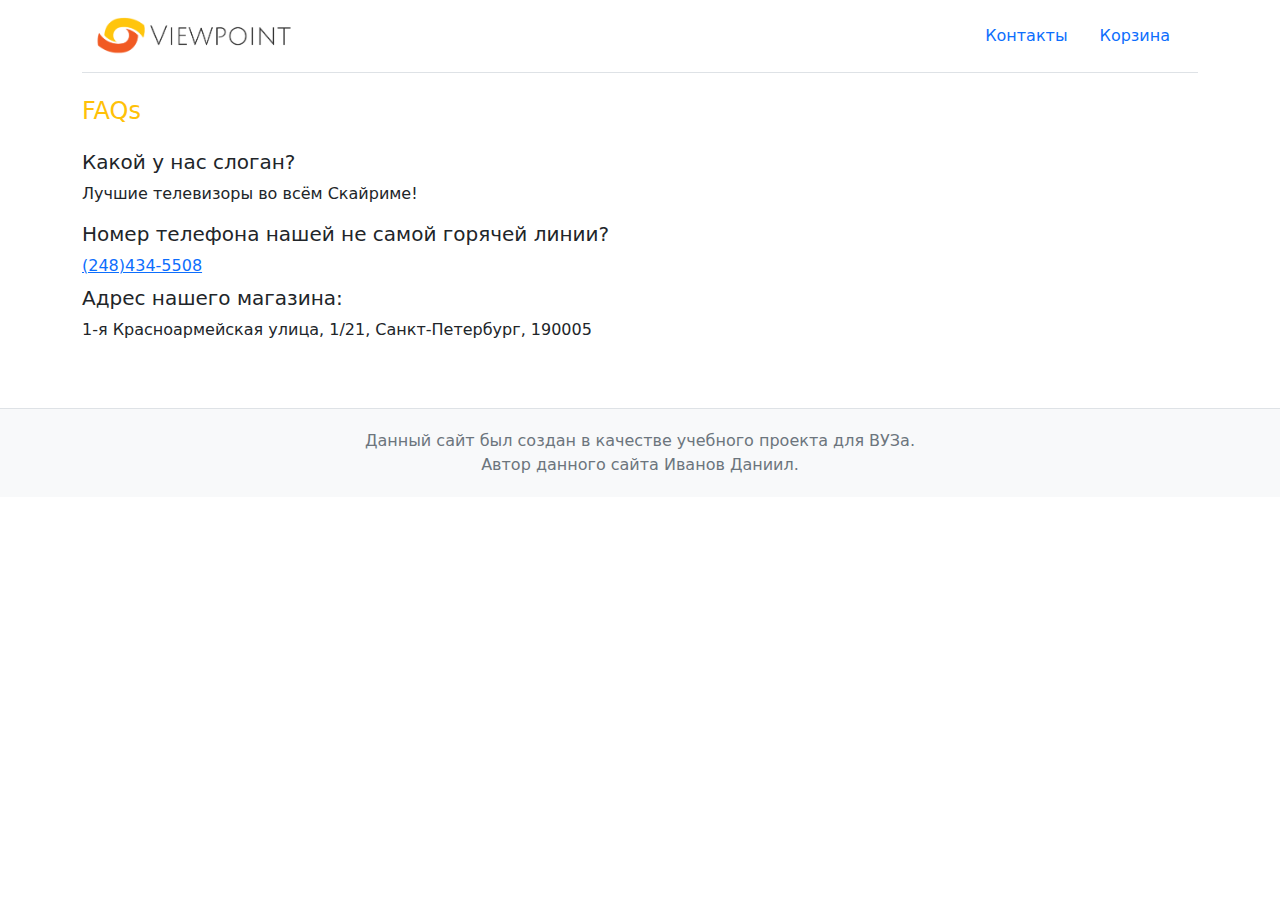
==== contact.html @ 5d086e63 "Add files via upload" ====
<!doctype html>
<html lang="ru">

<head>
    <meta charset="utf-8">
    <meta name="viewport" content="width=device-width, initial-scale=1">
    <title>ViewPoint</title>
    <link rel="stylesheet" href="css/styles.css">
    <link rel="stylesheet" href="css/bootstrap.min.css">
</head>

<body>
    <div class="container">
        <header class="d-flex flex-wrap justify-content-center py-3 mb-4 border-bottom container">
            <a href="index.html" class="d-flex align-items-center mb-3 mb-md-0 me-md-auto link-body-emphasis text-decoration-none">
                <img src="images/Logo.png" alt="ViewPoint" width="200">
            </a>
            
            <ul class="nav nav-pills">
                <li class="nav-item"><a href="contact.html" class="nav-link">Контакты</a></li>
                <li class="nav-item"><a href="cart.html" class="nav-link">Корзина</a></li>
            </ul>
        </header>
    </div>

    <main>
        <div class="container">
            <h4 class="text-warning my-4" style="margin-bottom: 0;">FAQs</h4>
            
            <div class="row">
              <div class="col-sm-8 col-md-6">
                <h5 class="text-gray">Какой у нас слоган?</h5>
                <p class="text-gray-50" style="white-space: pre-line">Лучшие телевизоры во всём Скайриме!</p>
              </div>
            </div>
    
            <div class="row">
              <div class="col-sm-8 col-md-6">
                <h5 class="text-gray">Номер телефона нашей не самой горячей линии?</h5>
                <a class="text-gray-50" style="white-space: pre-line;" href="https://youtu.be/dQw4w9WgXcQ">(248)434-5508</a>
              </div>
            </div>
    
            <div class="row">
              <div class="col-sm-8 col-md-6">
                <h5 class="text-gray my-2">Адрес нашего магазина:</h5>
                <p class="text-gray-50" style="white-space: pre-line">1-я Красноармейская улица, 1/21, Санкт-Петербург, 190005</p>
              </div>
            </div>
          </div>

          <script type="text/javascript" charset="utf-8" async src="https://api-maps.yandex.ru/services/constructor/1.0/js/?um=constructor%3A982f7edecb308fc3fa313dc60bc2522c0b5c509b6ce43c6d4a7042a20377c55c&amp;width=566&amp;height=447&amp;lang=ru_RU&amp;scroll=true"></script>
    </main>

    <footer>
        Данный сайт был создан в качестве учебного проекта для ВУЗа. <br>
        Автор данного сайта Иванов Даниил.
    </footer>

</body>

</html>
---- css/styles.css ----
.carousel li a, .product a{
    text-decoration: none;
    color: black;
}

main {
    max-width: 1320px;
    width: 100%;
    height: 100%;
    margin: auto;
    padding: 0;
}

.outer-carousel {
    background-color: aqua;
}

.carousel {
    height: 100%;
}

.carousel ul {
    list-style-type: none;
    display: flex;
    align-items: center;
    justify-content: center;
}

.carousel li {
    display: inline-block;
    background-color: white;
    margin: 5px;
    width: 230px;
    height: 220px;
}

.carousel li button {
    height: 100%;
}

.tv-name, .tv-price {
    margin: 0px;
    padding: 0px;
}

.tv-name {
    display: -webkit-box;
    line-clamp: 3;
    -webkit-line-clamp: 3;
    -webkit-box-orient: vertical;
    overflow: hidden;
    text-overflow: ellipsis;
    
}

.tv-price {
    font-size: 24px;
}

.carousel img {
    max-width: 150px;
    margin: auto;
}

.carousel img, .product img{
    width: 100%;
}

.product-grid {
    display: grid;
    grid-template-columns: 1fr 1fr 1fr 1fr 1fr;
    column-gap: 30px;
    row-gap: 30px;
    margin: 10px;
}

.product {
    background-color: white;
    height: 100%;
    width: 100%;
}

.product:hover {
    box-shadow: 0 0 10px rgba(36, 36, 36, 0.5);
}

.layout-grid {
    display: grid;
    grid-template-columns: 500px 1fr;
    column-gap: 100px;
    padding-bottom: 20px;
    margin: 10px;
}

.product-name {
    font-size: x-large;
    font-weight: bold;
    margin-left: 10px;
}

.product-image {
    width: 100%;
    height: 100%;
}

.product-info-container {
    background-color: #fff;
    border-radius: 8px;
    box-shadow: 0 2px 4px rgba(0, 0, 0, 0.1);
    margin: 20px 50px;
    padding: 30px;
}

.product-info-title {
    color: #333;
    font-size: 24px;
    margin-bottom: 20px;
    padding-bottom: 10px;
    border-bottom: 2px solid #e0e0e0;
}

.product-info-content {
    font-size: 16px;
    line-height: 1.6;
}

.info-row {
    display: flex;
    margin-bottom: 15px;
    padding: 10px;
    background-color: #f8f9fa;
    border-radius: 6px;
    transition: background-color 0.2s ease;
}

.info-row:hover {
    background-color: #e9ecef;
}

.info-label {
    flex: 0 0 200px;
    font-weight: 600;
    color: #495057;
}

.info-value {
    flex: 1;
    color: #212529;
}

#price {
    display: flex;
    align-items: end;
    justify-content: center;
    margin-bottom: 10px;
    font-size: xx-large;
    font-weight: bolder;
}

.buy-field {
    display: grid;
    max-width: 300px;
    grid-template-rows: 100px 50px;
}

.signup-login-window {
    height: 500px;
    justify-content: center;
    align-items: center;
    background-color: lightgray;
}

footer {
    background-color: #f8f9fa;
    padding: 20px;
    text-align: center;
    margin-top: 50px;
    border-top: 1px solid #dee2e6;
    color: #6c757d;
}

#cart-items {
    max-width: 1200px;
    margin: auto;
    padding: 20px;
    border: 1px solid #ccc;
    border-radius: 5px;
    background-color: #f9f9f9;
}

.cart-item h4 {
    margin: auto;
}

.cart-item p {
    font-size: 1.5em;
    color: #333;
    margin: auto;
}

.cart-item button {
    margin: auto;
}

.cart-item {
    display: grid;
    grid-template-columns: 1fr 200px 100px;
    margin-bottom: 20px;
    padding: 10px;
    border: 1px solid #ddd;
    border-radius: 5px;
    background-color: #fff;
}

#cart-total {
    font-size: x-large;
    padding: 10px 50px;
}

#checkout {
    display: block;
    padding: 10px;
    margin: 5px 50px;
}

.payment-form {
    max-width: 600px;
    margin: 20px auto;
    padding: 20px;
    background-color: #fff;
    border-radius: 5px;
    box-shadow: 0 0 10px rgba(0, 0, 0, 0.1);
}
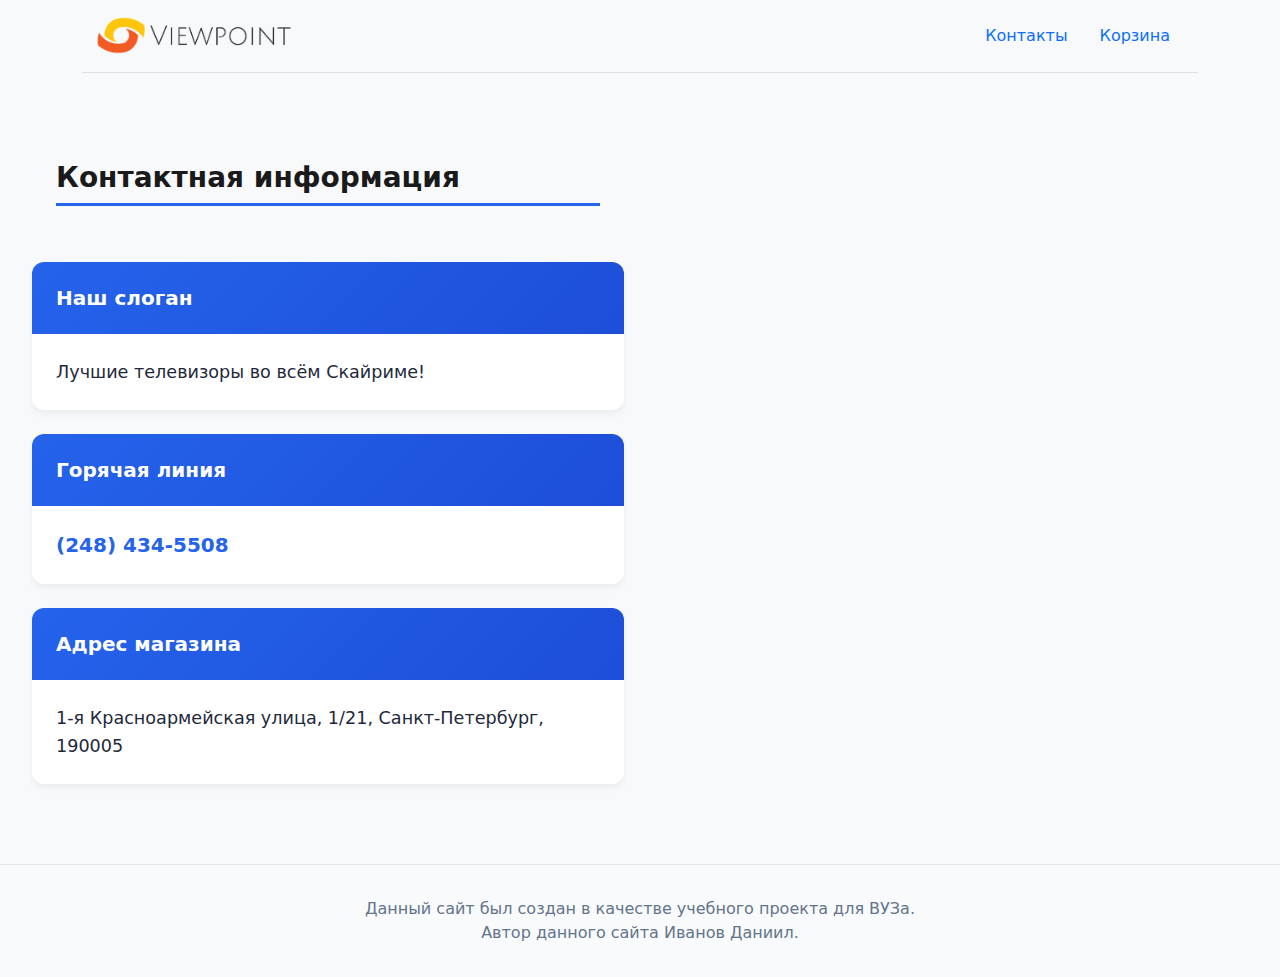
==== commit afcf307a: "Update contact.html" ====
--- a/contact.html
+++ b/contact.html
@@ -9,7 +9,7 @@
     <link rel="stylesheet" href="css/bootstrap.min.css">
 </head>
 
-<body>
+<body class="bg-light">
     <div class="container">
         <header class="d-flex flex-wrap justify-content-center py-3 mb-4 border-bottom container">
             <a href="index.html" class="d-flex align-items-center mb-3 mb-md-0 me-md-auto link-body-emphasis text-decoration-none">
@@ -24,39 +24,47 @@
     </div>
 
     <main>
-        <div class="container">
-            <h4 class="text-warning my-4" style="margin-bottom: 0;">FAQs</h4>
-            
-            <div class="row">
-              <div class="col-sm-8 col-md-6">
-                <h5 class="text-gray">Какой у нас слоган?</h5>
-                <p class="text-gray-50" style="white-space: pre-line">Лучшие телевизоры во всём Скайриме!</p>
-              </div>
+        <div class="contact-container">
+            <div class="contact-info">
+                <h2 class="section-title">Контактная информация</h2>
+                
+                <div class="info-card">
+                    <div class="info-card-header">
+                        <h3>Наш слоган</h3>
+                    </div>
+                    <div class="info-card-body">
+                        <p>Лучшие телевизоры во всём Скайриме!</p>
+                    </div>
+                </div>
+
+                <div class="info-card">
+                    <div class="info-card-header">
+                        <h3>Горячая линия</h3>
+                    </div>
+                    <div class="info-card-body">
+                        <a href="https://youtu.be/dQw4w9WgXcQ" class="phone-link">(248) 434-5508</a>
+                    </div>
+                </div>
+
+                <div class="info-card">
+                    <div class="info-card-header">
+                        <h3>Адрес магазина</h3>
+                    </div>
+                    <div class="info-card-body">
+                        <p>1-я Красноармейская улица, 1/21, Санкт-Петербург, 190005</p>
+                    </div>
+                </div>
             </div>
-    
-            <div class="row">
-              <div class="col-sm-8 col-md-6">
-                <h5 class="text-gray">Номер телефона нашей не самой горячей линии?</h5>
-                <a class="text-gray-50" style="white-space: pre-line;" href="https://youtu.be/dQw4w9WgXcQ">(248)434-5508</a>
-              </div>
+
+            <div class="map-container">
+                <script type="text/javascript" charset="utf-8" async src="https://api-maps.yandex.ru/services/constructor/1.0/js/?um=constructor%3A982f7edecb308fc3fa313dc60bc2522c0b5c509b6ce43c6d4a7042a20377c55c&amp;width=100%&amp;height=400&amp;lang=ru_RU&amp;scroll=true"></script>
             </div>
-    
-            <div class="row">
-              <div class="col-sm-8 col-md-6">
-                <h5 class="text-gray my-2">Адрес нашего магазина:</h5>
-                <p class="text-gray-50" style="white-space: pre-line">1-я Красноармейская улица, 1/21, Санкт-Петербург, 190005</p>
-              </div>
-            </div>
-          </div>
-
-          <script type="text/javascript" charset="utf-8" async src="https://api-maps.yandex.ru/services/constructor/1.0/js/?um=constructor%3A982f7edecb308fc3fa313dc60bc2522c0b5c509b6ce43c6d4a7042a20377c55c&amp;width=566&amp;height=447&amp;lang=ru_RU&amp;scroll=true"></script>
+        </div>
     </main>
 
     <footer>
         Данный сайт был создан в качестве учебного проекта для ВУЗа. <br>
         Автор данного сайта Иванов Даниил.
     </footer>
-
 </body>
-
-</html>+</html>
--- a/css/styles.css
+++ b/css/styles.css
@@ -1,4 +1,4 @@
-.carousel li a, .product a{
+.carousel li a, .product a {
     text-decoration: none;
     color: black;
 }
@@ -12,11 +12,15 @@
 }
 
 .outer-carousel {
-    background-color: aqua;
+    background: linear-gradient(135deg, #f5f7fa 0%, #c3cfe2 100%);
+    border-radius: 15px;
+    box-shadow: 0 4px 6px rgba(0, 0, 0, 0.1);
+    margin-bottom: 2rem;
 }
 
 .carousel {
     height: 100%;
+    padding: 1rem;
 }
 
 .carousel ul {
@@ -24,23 +28,45 @@
     display: flex;
     align-items: center;
     justify-content: center;
+    padding: 0;
+    margin: 0;
+    flex-wrap: wrap;
+    gap: 1rem;
 }
 
 .carousel li {
     display: inline-block;
     background-color: white;
-    margin: 5px;
+    margin: 0;
     width: 230px;
-    height: 220px;
+    height: 280px;
+    border-radius: 10px;
+    box-shadow: 0 2px 4px rgba(0, 0, 0, 0.05);
+    transition: transform 0.2s ease, box-shadow 0.2s ease;
+    flex: 0 0 auto;
+}
+
+.carousel li:hover {
+    transform: translateY(-5px);
+    box-shadow: 0 4px 8px rgba(0, 0, 0, 0.1);
 }
 
 .carousel li button {
     height: 100%;
+    width: 100%;
+    border: none;
+    background: none;
+    padding: 1rem;
+    cursor: pointer;
+    border-radius: 10px;
+    display: flex;
+    flex-direction: column;
+    justify-content: space-between;
 }
 
 .tv-name, .tv-price {
-    margin: 0px;
-    padding: 0px;
+    margin: 0;
+    padding: 0;
 }
 
 .tv-name {
@@ -50,184 +76,427 @@
     -webkit-box-orient: vertical;
     overflow: hidden;
     text-overflow: ellipsis;
-    
+    font-size: 0.9rem;
+    color: #333;
+    margin-top: 0.5rem;
+    flex-grow: 1;
 }
 
 .tv-price {
-    font-size: 24px;
+    font-size: 1.5rem;
+    font-weight: 600;
+    color: #2563eb;
+    margin-top: 0.5rem;
+    padding-top: 0.5rem;
+    border-top: 1px solid #e5e7eb;
 }
 
 .carousel img {
     max-width: 150px;
+    height: 120px;
     margin: auto;
-}
-
-.carousel img, .product img{
+    transition: transform 0.2s ease;
+    object-fit: contain;
+}
+
+.carousel img:hover {
+    transform: scale(1.05);
+}
+
+.carousel img, .product img {
     width: 100%;
+    object-fit: contain;
 }
 
 .product-grid {
     display: grid;
-    grid-template-columns: 1fr 1fr 1fr 1fr 1fr;
-    column-gap: 30px;
-    row-gap: 30px;
-    margin: 10px;
+    grid-template-columns: repeat(auto-fill, minmax(240px, 1fr));
+    gap: 1.5rem;
+    padding: 1rem;
 }
 
 .product {
     background-color: white;
     height: 100%;
     width: 100%;
+    border: none;
+    border-radius: 12px;
+    padding: 1rem;
+    box-shadow: 0 2px 4px rgba(0, 0, 0, 0.05);
+    transition: transform 0.2s ease, box-shadow 0.2s ease;
+    cursor: pointer;
 }
 
 .product:hover {
-    box-shadow: 0 0 10px rgba(36, 36, 36, 0.5);
-}
-
-.layout-grid {
+    transform: translateY(-5px);
+    box-shadow: 0 8px 16px rgba(0, 0, 0, 0.1);
+}
+
+.product-header {
+    background: white;
+    padding: 2rem;
+    margin-bottom: 2rem;
+    border-radius: 12px;
+    box-shadow: 0 2px 4px rgba(0, 0, 0, 0.05);
+}
+
+.product-title {
+    font-size: 2rem;
+    font-weight: 600;
+    color: #1a1a1a;
+    margin: 0;
+    line-height: 1.3;
+}
+
+.product-layout {
     display: grid;
-    grid-template-columns: 500px 1fr;
-    column-gap: 100px;
-    padding-bottom: 20px;
-    margin: 10px;
-}
-
-.product-name {
-    font-size: x-large;
-    font-weight: bold;
-    margin-left: 10px;
+    grid-template-columns: 2fr 1fr;
+    gap: 2rem;
+    margin: 0 1rem 2rem 1rem;
+}
+
+.product-image-container {
+    background: white;
+    padding: 2rem;
+    border-radius: 12px;
+    box-shadow: 0 2px 4px rgba(0, 0, 0, 0.05);
+    display: flex;
+    align-items: center;
+    justify-content: center;
 }
 
 .product-image {
+    max-width: 100%;
+    max-height: 500px;
+    object-fit: contain;
+}
+
+.product-buy-container {
+    background: white;
+    padding: 2rem;
+    border-radius: 12px;
+    box-shadow: 0 2px 4px rgba(0, 0, 0, 0.05);
+    height: fit-content;
+}
+
+.price-tag {
+    font-size: 2.5rem;
+    font-weight: 700;
+    color: #2563eb;
+    margin-bottom: 1.5rem;
+    text-align: center;
+}
+
+.price-tag::after {
+    content: " ₽";
+    font-size: 2rem;
+}
+
+.btn-buy {
     width: 100%;
-    height: 100%;
+    padding: 1rem;
+    font-size: 1.25rem;
+    font-weight: 600;
+    text-transform: uppercase;
+    letter-spacing: 0.05em;
+    background: #2563eb;
+    border: none;
+    transition: all 0.2s ease;
+}
+
+.btn-buy:hover {
+    background: #1d4ed8;
+    transform: translateY(-2px);
+    box-shadow: 0 4px 6px rgba(37, 99, 235, 0.2);
 }
 
 .product-info-container {
     background-color: #fff;
-    border-radius: 8px;
-    box-shadow: 0 2px 4px rgba(0, 0, 0, 0.1);
-    margin: 20px 50px;
-    padding: 30px;
+    border-radius: 12px;
+    box-shadow: 0 2px 8px rgba(0, 0, 0, 0.05);
+    margin: 1.5rem;
+    padding: 2rem;
 }
 
 .product-info-title {
-    color: #333;
-    font-size: 24px;
-    margin-bottom: 20px;
-    padding-bottom: 10px;
-    border-bottom: 2px solid #e0e0e0;
+    color: #1a1a1a;
+    font-size: 1.5rem;
+    font-weight: 600;
+    margin-bottom: 1.5rem;
+    padding-bottom: 1rem;
+    border-bottom: 2px solid #e5e7eb;
 }
 
 .product-info-content {
-    font-size: 16px;
+    font-size: 1rem;
     line-height: 1.6;
 }
 
 .info-row {
     display: flex;
-    margin-bottom: 15px;
-    padding: 10px;
-    background-color: #f8f9fa;
-    border-radius: 6px;
+    margin-bottom: 1rem;
+    padding: 1rem;
+    background-color: #f8fafc;
+    border-radius: 8px;
     transition: background-color 0.2s ease;
 }
 
 .info-row:hover {
-    background-color: #e9ecef;
+    background-color: #f1f5f9;
 }
 
 .info-label {
     flex: 0 0 200px;
     font-weight: 600;
-    color: #495057;
+    color: #334155;
 }
 
 .info-value {
     flex: 1;
-    color: #212529;
-}
-
-#price {
+    color: #1e293b;
+}
+
+.contact-container {
+    padding: 2rem;
+    display: grid;
+    grid-template-columns: 1fr 1fr;
+    gap: 2rem;
+}
+
+.contact-info {
     display: flex;
-    align-items: end;
-    justify-content: center;
-    margin-bottom: 10px;
-    font-size: xx-large;
-    font-weight: bolder;
-}
-
-.buy-field {
-    display: grid;
-    max-width: 300px;
-    grid-template-rows: 100px 50px;
-}
-
-.signup-login-window {
-    height: 500px;
-    justify-content: center;
-    align-items: center;
-    background-color: lightgray;
+    flex-direction: column;
+    gap: 1.5rem;
+}
+
+.info-card {
+    background: white;
+    border-radius: 12px;
+    overflow: hidden;
+    box-shadow: 0 4px 6px rgba(0, 0, 0, 0.05);
+    transition: transform 0.2s ease, box-shadow 0.2s ease;
+}
+
+.info-card:hover {
+    transform: translateY(-5px);
+    box-shadow: 0 8px 16px rgba(0, 0, 0, 0.1);
+}
+
+.info-card-header {
+    background: linear-gradient(135deg, #2563eb 0%, #1d4ed8 100%);
+    padding: 1.5rem;
+    color: white;
+}
+
+.info-card-header h3 {
+    margin: 0;
+    font-size: 1.25rem;
+    font-weight: 600;
+}
+
+.info-card-body {
+    padding: 1.5rem;
+}
+
+.info-card-body p {
+    margin: 0;
+    color: #1e293b;
+    font-size: 1.1rem;
+    line-height: 1.6;
+}
+
+.phone-link {
+    color: #2563eb;
+    text-decoration: none;
+    font-size: 1.25rem;
+    font-weight: 600;
+    transition: color 0.2s ease;
+}
+
+.phone-link:hover {
+    color: #1d4ed8;
+    text-decoration: underline;
+}
+
+.map-container {
+    background: white;
+    border-radius: 12px;
+    overflow: hidden;
+    box-shadow: 0 4px 6px rgba(0, 0, 0, 0.05);
+    height: fit-content;
+}
+
+.map-container iframe {
+    width: 100%;
+    border: none;
 }
 
 footer {
-    background-color: #f8f9fa;
-    padding: 20px;
+    background-color: #f8fafc;
+    padding: 2rem;
     text-align: center;
-    margin-top: 50px;
-    border-top: 1px solid #dee2e6;
-    color: #6c757d;
+    margin-top: 3rem;
+    border-top: 1px solid #e5e7eb;
+    color: #64748b;
 }
 
 #cart-items {
     max-width: 1200px;
-    margin: auto;
-    padding: 20px;
-    border: 1px solid #ccc;
-    border-radius: 5px;
-    background-color: #f9f9f9;
-}
-
-.cart-item h4 {
-    margin: auto;
-}
-
-.cart-item p {
-    font-size: 1.5em;
-    color: #333;
-    margin: auto;
-}
-
-.cart-item button {
-    margin: auto;
+    margin: 2rem auto;
+    padding: 1.5rem;
+    border: 1px solid #e5e7eb;
+    border-radius: 12px;
+    background-color: #f8fafc;
 }
 
 .cart-item {
     display: grid;
     grid-template-columns: 1fr 200px 100px;
-    margin-bottom: 20px;
-    padding: 10px;
-    border: 1px solid #ddd;
-    border-radius: 5px;
+    gap: 1rem;
+    margin-bottom: 1rem;
+    padding: 1rem;
+    border: 1px solid #e5e7eb;
+    border-radius: 8px;
     background-color: #fff;
+    align-items: center;
+}
+
+.cart-item h4 {
+    margin: 0;
+    font-size: 1rem;
+    color: #1a1a1a;
+}
+
+.cart-item p {
+    font-size: 1.25rem;
+    color: #2563eb;
+    margin: 0;
+    font-weight: 600;
 }
 
 #cart-total {
-    font-size: x-large;
-    padding: 10px 50px;
+    font-size: 1.5rem;
+    font-weight: 700;
+    color: #2563eb;
+    padding: 1rem 3rem;
+    text-align: right;
 }
 
 #checkout {
     display: block;
-    padding: 10px;
-    margin: 5px 50px;
+    padding: 1rem 2rem;
+    margin: 1rem 3rem;
+    font-size: 1.125rem;
+    font-weight: 600;
 }
 
 .payment-form {
     max-width: 600px;
-    margin: 20px auto;
-    padding: 20px;
+    margin: 2rem auto;
+    padding: 2rem;
     background-color: #fff;
-    border-radius: 5px;
-    box-shadow: 0 0 10px rgba(0, 0, 0, 0.1);
-}+    border-radius: 12px;
+    box-shadow: 0 4px 6px rgba(0, 0, 0, 0.05);
+}
+
+.carousel-control-prev,
+.carousel-control-next {
+    width: 5%;
+    opacity: 0.8;
+}
+
+.carousel-control-prev-icon,
+.carousel-control-next-icon {
+    background-color: #2563eb;
+    border-radius: 50%;
+    padding: 1.5rem;
+}
+
+.section-title {
+    font-size: 1.75rem;
+    font-weight: 700;
+    color: #1a1a1a;
+    margin: 2rem 1.5rem;
+    padding-bottom: 0.5rem;
+    border-bottom: 3px solid #2563eb;
+    display: inline-block;
+}
+
+@media (max-width: 1200px) {
+    .carousel ul {
+        justify-content: space-around;
+    }
+    .carousel li {
+        width: 200px;
+        height: 260px;
+    }
+}
+
+@media (max-width: 1024px) {
+    .product-layout {
+        grid-template-columns: 1fr;
+    }
+
+    .product-buy-container {
+        max-width: 400px;
+        margin: 0 auto;
+    }
+
+    .contact-container {
+        grid-template-columns: 1fr;
+    }
+}
+
+@media (max-width: 992px) {
+    .carousel li {
+        width: 180px;
+        height: 240px;
+    }
+    .tv-price {
+        font-size: 1.25rem;
+    }
+}
+
+@media (max-width: 768px) {
+    .product-title {
+        font-size: 1.5rem;
+    }
+
+    .price-tag {
+        font-size: 2rem;
+    }
+
+    .info-card-header h3 {
+        font-size: 1.1rem;
+    }
+
+    .info-card-body p,
+    .phone-link {
+        font-size: 1rem;
+    }
+    
+    .carousel li {
+        width: 160px;
+        height: 220px;
+    }
+    .tv-name {
+        font-size: 0.8rem;
+    }
+    .tv-price {
+        font-size: 1.1rem;
+    }
+}
+
+@media (max-width: 576px) {
+    .carousel ul {
+        justify-content: center;
+    }
+    .carousel li {
+        width: 140px;
+        height: 200px;
+    }
+    .carousel img {
+        max-width: 100px;
+        height: 80px;
+    }
+}
